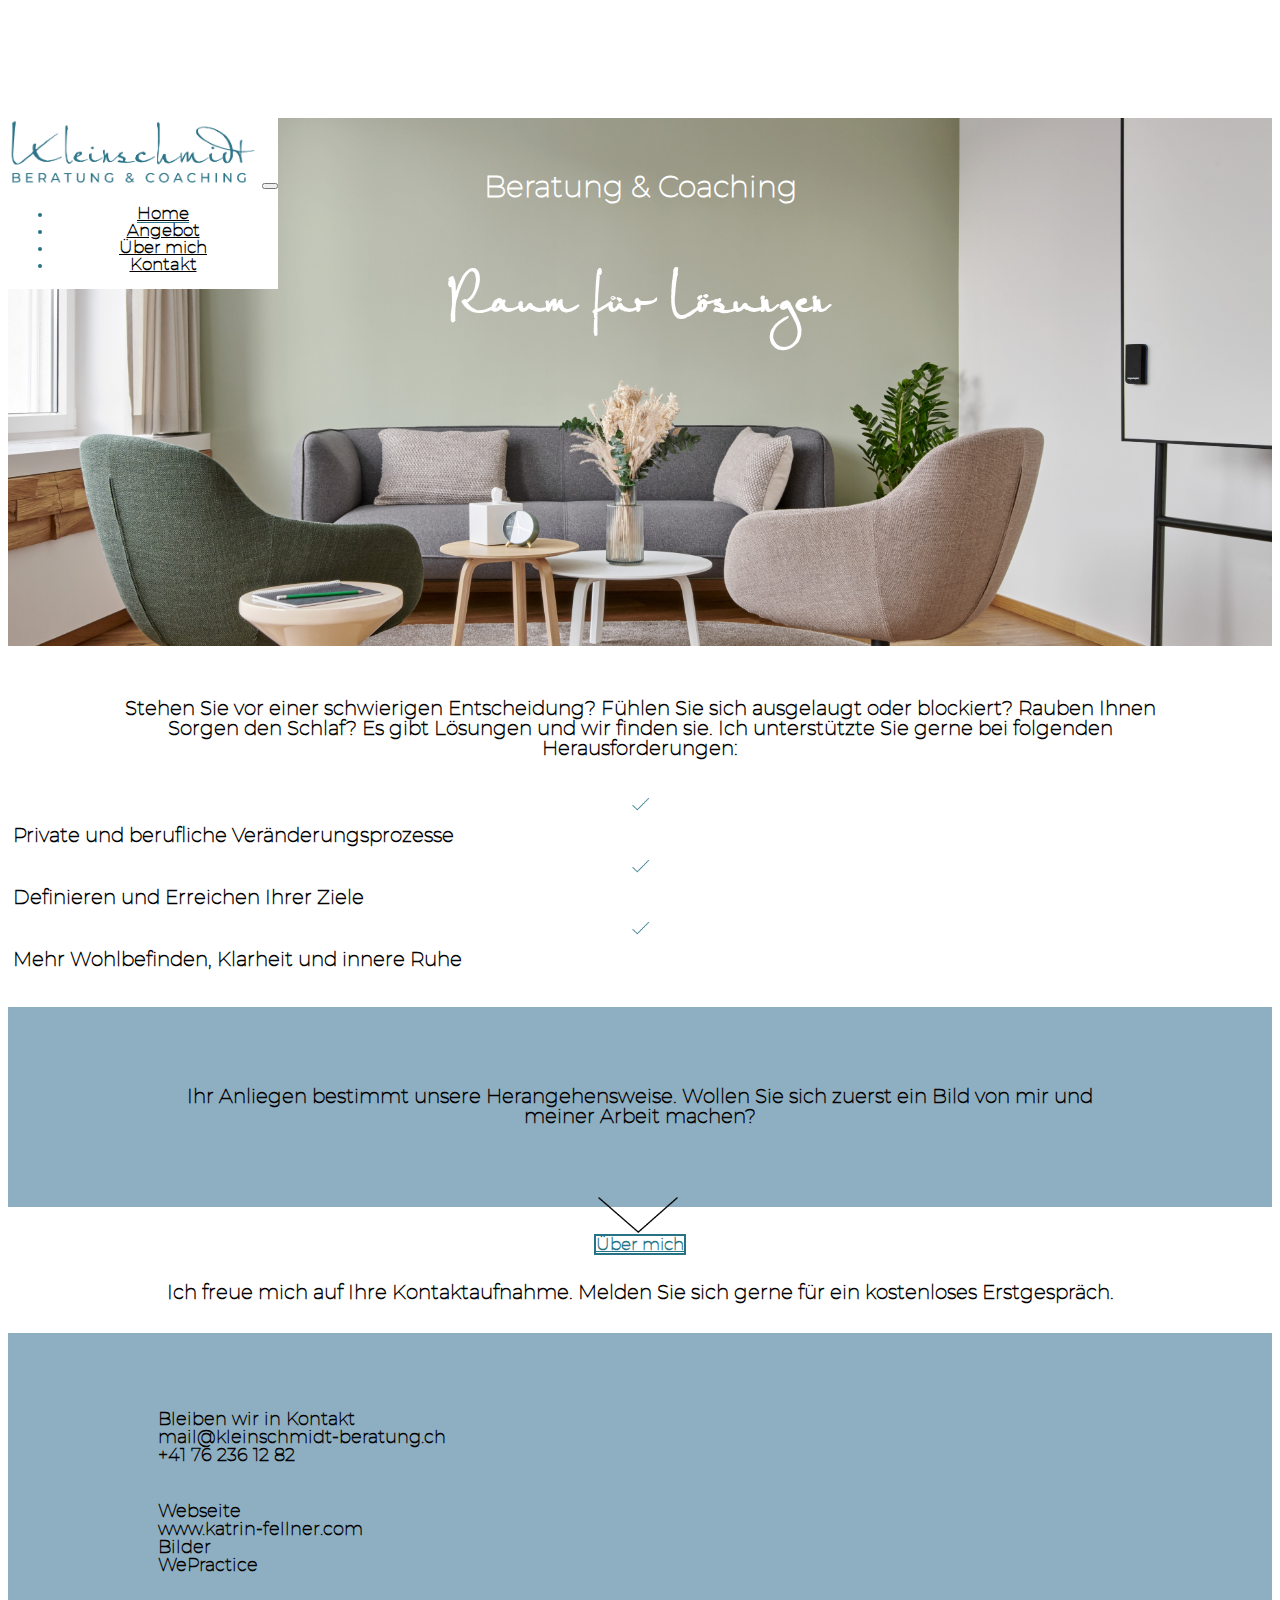
==== index.html @ c142c9bf "Padding Index-Site" ====
<!DOCTYPE html>
<html lang="de">
<head>
    <meta charset="UTF-8">
    <meta http-equiv="X-UA-Compatible" content="IE=edge">
    <meta name="viewport" content="width=device-width, initial-scale=1.0">
    <meta name="description"
        content="Deniz Kleinschmidt - Psychologische Beratung, Coaching und Assessment">
    <link
        href="https://fonts.googleapis.com/css2?family=Roboto:ital,wght@0,100;0,300;0,400;0,500;0,700;0,900;1,100;1,300;1,400;1,500;1,700;1,900&display=swap"
        rel="stylesheet">
    <link href="https://cdn.jsdelivr.net/npm/bootstrap@5.0.0-beta3/dist/css/bootstrap.min.css" rel="stylesheet"
        integrity="sha384-eOJMYsd53ii+scO/bJGFsiCZc+5NDVN2yr8+0RDqr0Ql0h+rP48ckxlpbzKgwra6" crossorigin="anonymous">
    <script src="https://cdn.jsdelivr.net/npm/bootstrap@5.0.0-beta3/dist/js/bootstrap.bundle.min.js"
        integrity="sha384-JEW9xMcG8R+pH31jmWH6WWP0WintQrMb4s7ZOdauHnUtxwoG2vI5DkLtS3qm9Ekf"
        crossorigin="anonymous"></script>
<link rel="preconnect" href="https://fonts.gstatic.com">
<link href="https://fonts.googleapis.com/css2?family=Open+Sans:wght@300;400&display=swap" rel="stylesheet">
<link rel="preconnect" href="https://fonts.gstatic.com">
<link href="https://fonts.googleapis.com/css2?family=La+Belle+Aurore&display=swap" rel="stylesheet">
<link rel="icon" href="data:;base64,iVBORw0KGgo=">
<script src="https://kit.fontawesome.com/ded9c84b7e.js" crossorigin="anonymous"></script>
    <link rel="stylesheet" href="/src/style.css">

    <title>Kleinschmidt Beratung, Coaching & Assessment </title>
</head>
<body>

        <nav class="navbar navbar-expand-lg navbar-light fixed-top nav-color">
        <div class="container-fluid">
            <img src="/img/logo1_300dpi_172.png" href="https://unrivaled-quokka-2e7609.netlify.app/"  class="navbar-brand ps-2 ms-3" alt="Logo Deniz Kleinschmidt" title="Logo"></img>
            <button class="navbar-toggler" type="button" data-bs-toggle="collapse" data-bs-target="#navbarNav"
                aria-controls="navbarNav" aria-expanded="false" aria-label="Toggle navigation">
                <span class="navbar-toggler-icon"></span>
            </button>
            <div class="collapse navbar-collapse justify-content-end" id="navbarNav">
                <ul class="navbar-nav">
                    <li class="nav-item">
                        <a class="nav-link active" aria-current="page" href="/" title="Homepage">Home</a>
                    </li>
                    <li class="nav-item">
                        <a class="nav-link" href="/angebot.html" title="Angebot">Angebot</a>
                    </li>
                    <li class="nav-item">
                        <a class="nav-link" href="/uebermich.html" title="Über mich">Über mich</a>
                    </li>
                    <li class="nav-item">
                        <a class="nav-link" href="/kontakt.html" title="Kontakt">Kontakt</a>
                    </li>
                </ul>
            </div>
        </div>
    </nav>

<!-- Header Index -->
<div class="header">
  <h1 class="h1-home">Beratung & Coaching</h1>
  <h2 class="color-dark">Raum für Lösungen</h2>
</div>

<!-- Deine Sorgen - mein Angebot -->
<!-- Grid Bootstrap Variable width content, re und li Platz, damit die Bulletpoints nicht so am Rand kleben -->
<div>
    <p class="pt-4">
      <div class="text-dark">
        <p class="ps-4 pe-4">Stehen Sie vor einer schwierigen Entscheidung? 
          Fühlen Sie sich ausgelaugt oder blockiert? 
          Rauben Ihnen Sorgen den Schlaf?
          Es gibt Lösungen und wir finden sie. Ich unterstützte Sie gerne bei folgenden Herausforderungen:
        </p>

          <div class="container text-center">
            <div class="row justify-content-md-center">
              <div class="col col-md-2">
              </div>
              <div class="col-md-auto">
                
                <div class="row ms-5">
                  <div class="col-1">
                      <img src="/img/Haken.png" class="haken" width="30" ></img>
                  </div>
                  <div class="col-11">
                      <p class="text-bulletpoint">Private und berufliche Veränderungsprozesse</p>
                  </div>
                </div> 
                <div class="row ms-5">
                  <div class="col-1">
                      <img src="/img/Haken.png" class="haken" width="30" ></img>
                  </div>
                  <div class="col-11">
                    <p class="text-bulletpoint">Definieren und Erreichen Ihrer Ziele</p>
                  </div>
                </div> 
                <div class="row ms-5">
                  <div class="col-1">
                      <img src="/img/Haken.png" class="haken" width="30" ></img>
                  </div>
                  <div class="col-11">
                    <p class="text-bulletpoint">Mehr Wohlbefinden, Klarheit und innere Ruhe</p></br>
                  </div>
                </div> 

              </div>
              <div class="col col-md-2">
              </div>
            </div>
          </div>
      </div>
</div>

</br>

<!--  über mich auf Index-Seite -->

<div>
  <div class="background-farbig">
    <p>Ihr Anliegen bestimmt unsere Herangehensweise. Wollen Sie sich zuerst ein Bild von
      mir und meiner Arbeit machen?</p>
  </div>
  <div>
    <img class="d-block img-fluid pfeil" src="img/Pfeil.png" alt="Pfeil zu Über mich" width="80"/>
    <img class="" src="" alt=""/> 
  </div>
  <div>
    <a href="/uebermich.html" class="btn btn-light ml-0 mb-5">Über mich</a>
  </div> 
  <div>
    <p class="ps-4 pe-4">Ich freue mich auf Ihre Kontaktaufnahme. Melden Sie sich gerne für ein kostenloses Erstgespräch.</br></p>
  </div>
</div>

<!-- Footer -->
<div class="background-farbig mb-0 pb-0">

    <div class="container-fluid">
        <div class="row">

          <div class="col-sm-5 border-start">
                <p class="footer-text"><strong>Bleiben wir in Kontakt</strong></br>
                mail@kleinschmidt-beratung.ch</br>
                +41 76 236 12 82</br>
                <a href="https://www.linkedin.com/in/deniz-kleinschmidt" class="network" target="_blank" title="Linkedin Profile Deniz Kleinschmidt"><i class="fab fa-linkedin"></i>
                </a>
                </p>
          </div>
                
          <div class="col-sm-5 border-start">
                <p class="footer-text">
                <strong>Webseite</strong></br>
                www.katrin-fellner.com</br>
                <strong>Bilder</strong></br>
                WePractice</br>
                </p>
          </div>

          <div class="col-sm-2 footer-text">
                <p><p class="kürzel-ende"></strong></br>
                    </p>
          </div>
        </div>
      </div>

</div>
</br>

</body>
</html>
---- src/style.css ----
@font-face {
  font-family: 'Petra Script';
  src: local('Petra Script EF Alternate');
  src: url('../fonts/petra_script_ef_alternate-webfont.woff2') format('woff2'),
       url('../fonts/petra_script_ef_alternate-webfont.woff') format('woff'),
       url('../fonts/petra_script_ef_alternate-webfont.eot') format('eot'),
       url('../fonts/petra_script_ef_alternate-webfont.ttf') format('ttf');
  font-weight: normal;
  font-style: normal;
}

@font-face {
  font-family: 'Montserrat';
  src: local('../fonts/Montserrat-VariableFont_wght');
  src: url('../fonts/montserrat-variablefont_wght-webfont.woff2') format('woff2'),
       url('../fonts/montserrat-variablefont_wght-webfont.woff') format('woff');
  font-weight: normal;
  font-style: normal;
}

:root {
    --primary-color: rgb(37, 115, 132);
    --secondary-color: rgb(142, 174, 194);
    --third-color: rgb(198, 227, 227);
  }
  
body {
    background: white;
    font-family: Montserrat;
    color: var(--primary-color);
    text-align: center;
    padding-top: 110px;
  }

  p {
    font-size: 20px;
    text-align: center;
    padding: 10px 100px 10px 100px;
    color: black;
    font-weight: 600;
  }

  p.text-bulletpoint {
    text-align: left;   
    margin: 0px;
    padding: 5px;
  }

h1 {
  margin-top: -140px;
  padding: 180px 0px 10px 0px;
  font-size: 30px;
  color: var(--primary-color);
  font-weight: 800;
}

.h1-home {
  font-size: 30px;
  color: white;
}

.h1-angebot {
  font-size: 35px;
}

.header {
  background: url("/img/Wepractice Home bearbeitet.jpg");
  background-size: cover;
  background-repeat: no-repeat;
  width: 100%;
  padding-top: 15px;
  padding-bottom: 240px;
  margin-bottom: -17px;

}

h2 {
  font-size: 60px;
  color: white;
  text-align: center;
  font-family: Petra Script;
  padding-bottom: 0px;
}

.h2-left {
  text-align: right;
  margin-right: 25px;
}

.h2-angebot {
  text-align: center;
  font-size: 45px;
  font-family: "Petra Script";
}

h3 {
  font-size: 45px;
  text-align: center;
  font-family: Petra Script;
}

nav {
    background: white;
    font-size: 17;
    width: 100;
    position: fixed;
  }

.nav-link {
    color: black !important;
    opacity: 90;
    font-weight: 800;
    }

    .nav-item {
      margin-left: 5px;
      margin-right: 5px;
      }
  
  a.nav-link.active {
      border-bottom: 1.5px solid var(--primary-color); 
      }
  
  .navbar-brand {
    width: 250px;
  }

.p-center {
  text-align: center;
  margin-left: 75px;
  margin-right: 75px;
  font-weight: 600;
}

.column-text {
  text-align: left;
  margin-right: 25px;
  font-weight: 600;
}

.column-text-left {
  text-align: right;
  margin-right: 25px;
  font-weight: 600;

}
img.welcome-image {
  width: 100%;
}

div.background-farbig {
  background-color: var(--secondary-color);
  margin-top: 0px;
  padding: 50px;
}

.einführungstext {
  padding-left: 210px;
  padding-right: 210px;
  font-weight: 600;
}

.pfeil {
  margin: 0 auto;
  margin-top: -10px;
}

.angebots-illustration {
  margin-top: -55px;
}

.btn-light
{
  border: 2px solid var(--primary-color);
  float: center;
  margin-right: 100px;
  margin-left: 100px;
  font-family: Montserrat;
  font-weight: 600;
  opacity: 100;
}

.btn-light:hover
{
  border: 2px solid var(--primary-color);
  background: var(--primary-color);
  color: white;
}
  
a {
  color: var(--primary-color);
  font-size: 17px;
  font-weight: 900;
  text-decoration: underline;
}

a:hover {
  color: black;
  font-size: 17px;
}

.portrait-bearbeitet {
margin: auto;
display: flex;
justify-content: left;
align-items: left;
}

.card {
border: none;
}

.network {
  color: black;
  text-align: center;
  font-size: 30px;
  text-decoration: none;
  transition: all 50ms ease-in-out;
  margin: 0 auto;
}

.network:hover {
  color: var(--primary-color);
  text-align: center;
  font-size: 30px;
  text-decoration: none;
}

.footer-text {
text-align: left;
font-family: Montserrat;
font-weight: 600;
}

.kürzel-ende {
  font-family: Petra Script;

  font-size: 120px;
  text-align: right;
  font-weight: 100;
}

.container-partner {
  margin-top: 50px;
}

.partner {
  padding-left: 50px;
  padding-right: 50px;
}

.berufliche-station {
  text-align: left;
  color: white;
}

.assessment-card {
  padding-top: 150px;
}

div.gallery-wrapper {
  margin: 0px 20px;
}


  @media (max-width: 576px) {
   .gallery-ausblenden {
    display: none;
  } 
   
    body {
      width: 100;
    } 

    img.navbar-brand {
      width: 45%;
    }

    a.nav-link.active {
      border-bottom: none
      }

      h1 {

      }

    .h1-home {
      font-size: 22px; 
      margin-top: -155px;
      padding-right: 20px;
      text-align: right;
    }

    h2 {
      font-size: 45px;
      text-align: center;
      margin-top: -10px;
      padding-right: 20px;
      text-align: right;
      
    }

    p {
      padding: 10px 0px 10px 0px;

    }

    img.welcome-image {
      width: 100%;
    }

    img.angebots-illustration {
      width: 250px;
      margin-top: -40px;
    }

    .einführungstext {
      padding: 0px;
    }

    div.card-body {
      margin-left: 30px;
      margin-right: 30px;
    }

    .card {
      margin-bottom: 20px;
    }

    p, .btn-light, .btn-light-reverse, a {
      font-size: 16px;
    }

    p.kürzel-ende {
      font-size: 60px;
    }

    p.footer-text {
      font-size: 16px;
    }

    .network {
      font-size: 22px;
    }

    img.portrait-bearbeitet {
      margin: 0 auto;
      width: 60%;
      margin-top: 35px;
    }

    .column-text-left {
      text-align: center;
    }

    .partner {
      padding-left: 150px;
      padding-right: 150px;
      width: 50%;
    }

    .haken {
      margin: 0 auto; 
      padding-right: 10px;
    }

    .berufliche-station {
      padding-left: 35px;
    }

  }

  @media (max-width: 420px) {
    
    h1 {
      font-size: 22px;
      padding-bottom: 0px;
    }

    h2 {
      font-size: 30px;
      padding-bottom: 0px;
    }

    .einführungstext {
      margin: 0 auto;
      padding-left: 40px;
      padding-right: 40px;

    }

    .btn.btn-light {
      margin: 0 auto;
      font-size: 14px;
    }

    div.card-body {
      margin-left: 10px;
      margin-right: 10px;
    }
  
    img.card-img-top {
      width: 500;
      margin: 0 auto;
      padding: 0;
    }
  
    p, p.footer-text, a {
      font-size: 16px;
    }

    img.angebots-illustration {
      width: 200px;
      margin-top: -30px;
    }

    .partner {
      padding-left: 50px;
      padding-right: 50px;
      width: 50%;
    }
  }

  @media (min-width: 576px) {

    .einführungstext {
        padding: 0px;
        margin-left: 50px;
        margin-right: 50px;
      }
  
    .column-text-left {
      text-align: center;
    }

    p.footer-text {
      font-size: 13px;
    }

    .kürzel-ende {
      font-size: 40px;
    }

    .network {
      font-size: 18px;
    }

    .portrait-bearbeitet {
      margin-top: 40px;
    }

    .partner {
      margin: 0;
      padding: 0;
    }
  }

  @media (min-width: 768px) {
    h1 {
      font-size: 18px;
    }

    h2.column-text-left {
      font-size: 28px;
    }

    .column-text-left {
      text-align: left;
    }

    p.footer-text {
      font-size: 15px;
    }

    .btn {
      margin: 0 auto;
    }

    .partner {
      padding-left: 50px;
      padding-right: 50px;
    }

  }
  
  @media (min-width: 992px) {
    h2.column-text-left {
      font-size: 38px;
    }     

    p.footer-text {
      font-size: 18px;
    }

    .network {
      font-size: 25px;
    }

    .kürzel-ende {
      font-size: 65 px;
    }

  }
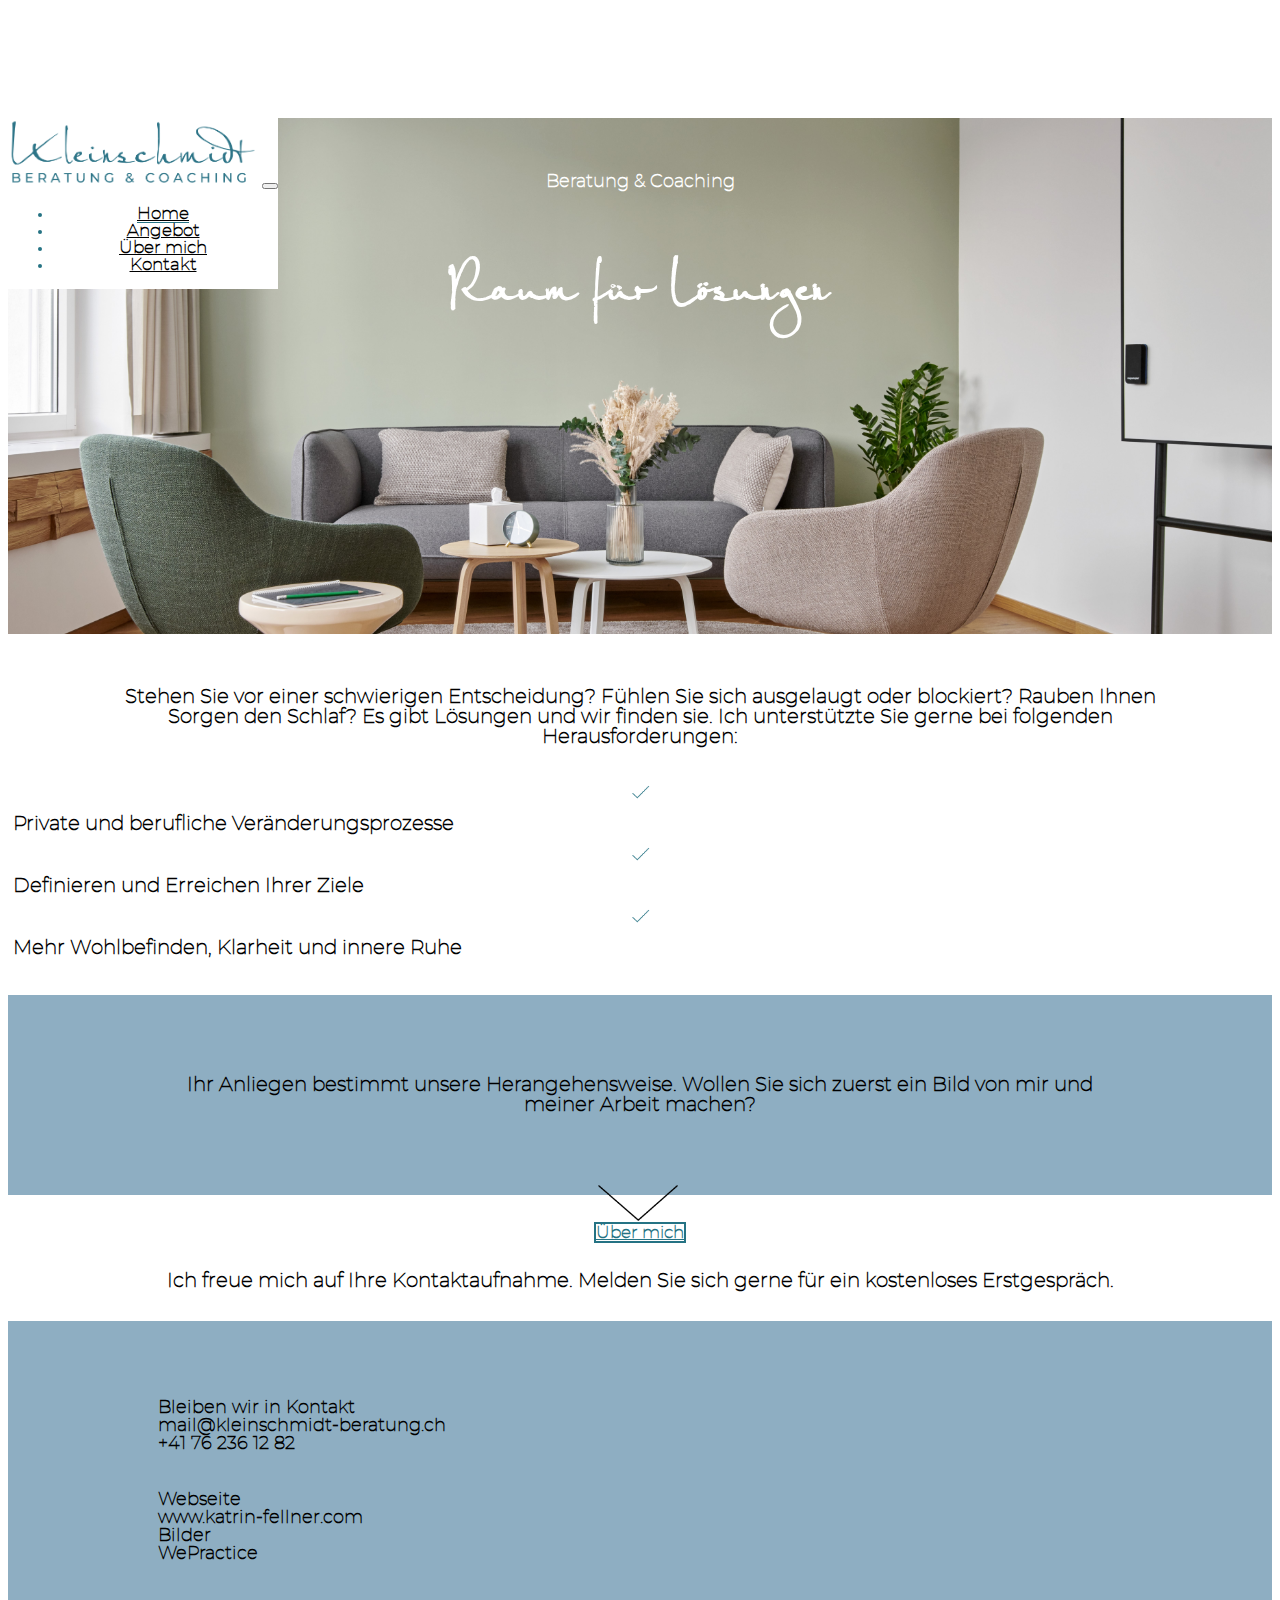
==== commit 2c34ced4: "Überschriften" ====
--- a/index.html
+++ b/index.html
@@ -54,7 +54,7 @@
 
 <!-- Header Index -->
 <div class="header">
-  <h1 class="h1-home">Beratung & Coaching</h1>
+  <h1 class="">Beratung & Coaching</h1>
   <h2 class="color-dark">Raum für Lösungen</h2>
 </div>
 
--- a/src/style.css
+++ b/src/style.css
@@ -32,19 +32,19 @@
     padding-top: 110px;
   }
 
-  p {
-    font-size: 20px;
-    text-align: center;
-    padding: 10px 100px 10px 100px;
-    color: black;
-    font-weight: 600;
-  }
-
-  p.text-bulletpoint {
-    text-align: left;   
-    margin: 0px;
-    padding: 5px;
-  }
+p {
+  font-size: 20px;
+  text-align: center;
+  padding: 10px 100px 10px 100px;
+  color: black;
+  font-weight: 600;
+}
+
+p.text-bulletpoint {
+  text-align: left;   
+  margin: 0px;
+  padding: 5px;
+}
 
 h1 {
   margin-top: -140px;
@@ -52,15 +52,21 @@
   font-size: 30px;
   color: var(--primary-color);
   font-weight: 800;
-}
-
-.h1-home {
-  font-size: 30px;
   color: white;
-}
-
-.h1-angebot {
-  font-size: 35px;
+  text-align: center;
+}
+
+h2 {
+  font-size: 60px;
+  color: white;
+  text-align: center;
+  font-family: Petra Script;
+  padding-bottom: 0px;
+}
+
+
+.h1-uebermich {
+  text-align: center;
 }
 
 .header {
@@ -74,12 +80,10 @@
 
 }
 
-h2 {
-  font-size: 60px;
-  color: white;
-  text-align: center;
-  font-family: Petra Script;
-  padding-bottom: 0px;
+
+.h2-unterseite {
+  color: var(--primary-color);
+  text-align: center;
 }
 
 .h2-left {
@@ -281,25 +285,19 @@
       }
 
       h1 {
-
+        font-size: 22px;
+        padding-bottom: 0px;
+        text-align: right;
+        padding-right: 10px;
       }
-
-    .h1-home {
-      font-size: 22px; 
-      margin-top: -155px;
-      padding-right: 20px;
-      text-align: right;
-    }
-
-    h2 {
-      font-size: 45px;
-      text-align: center;
-      margin-top: -10px;
-      padding-right: 20px;
-      text-align: right;
-      
-    }
-
+  
+      h2 {
+        font-size: 45px;
+        padding-bottom: 0px;
+        margin-left: 0px;
+        padding-right: 10px;
+        text-align: right;
+      }
     p {
       padding: 10px 0px 10px 0px;
 
@@ -375,11 +373,16 @@
     h1 {
       font-size: 22px;
       padding-bottom: 0px;
+      text-align: right;
+      padding-right: 10px;
     }
 
     h2 {
-      font-size: 30px;
+      font-size: 35px;
       padding-bottom: 0px;
+      margin-left: 0px;
+      padding-right: 10px;
+      text-align: right;
     }
 
     .einführungstext {
@@ -391,7 +394,6 @@
 
     .btn.btn-light {
       margin: 0 auto;
-      font-size: 14px;
     }
 
     div.card-body {
@@ -405,10 +407,6 @@
       padding: 0;
     }
   
-    p, p.footer-text, a {
-      font-size: 16px;
-    }
-
     img.angebots-illustration {
       width: 200px;
       margin-top: -30px;
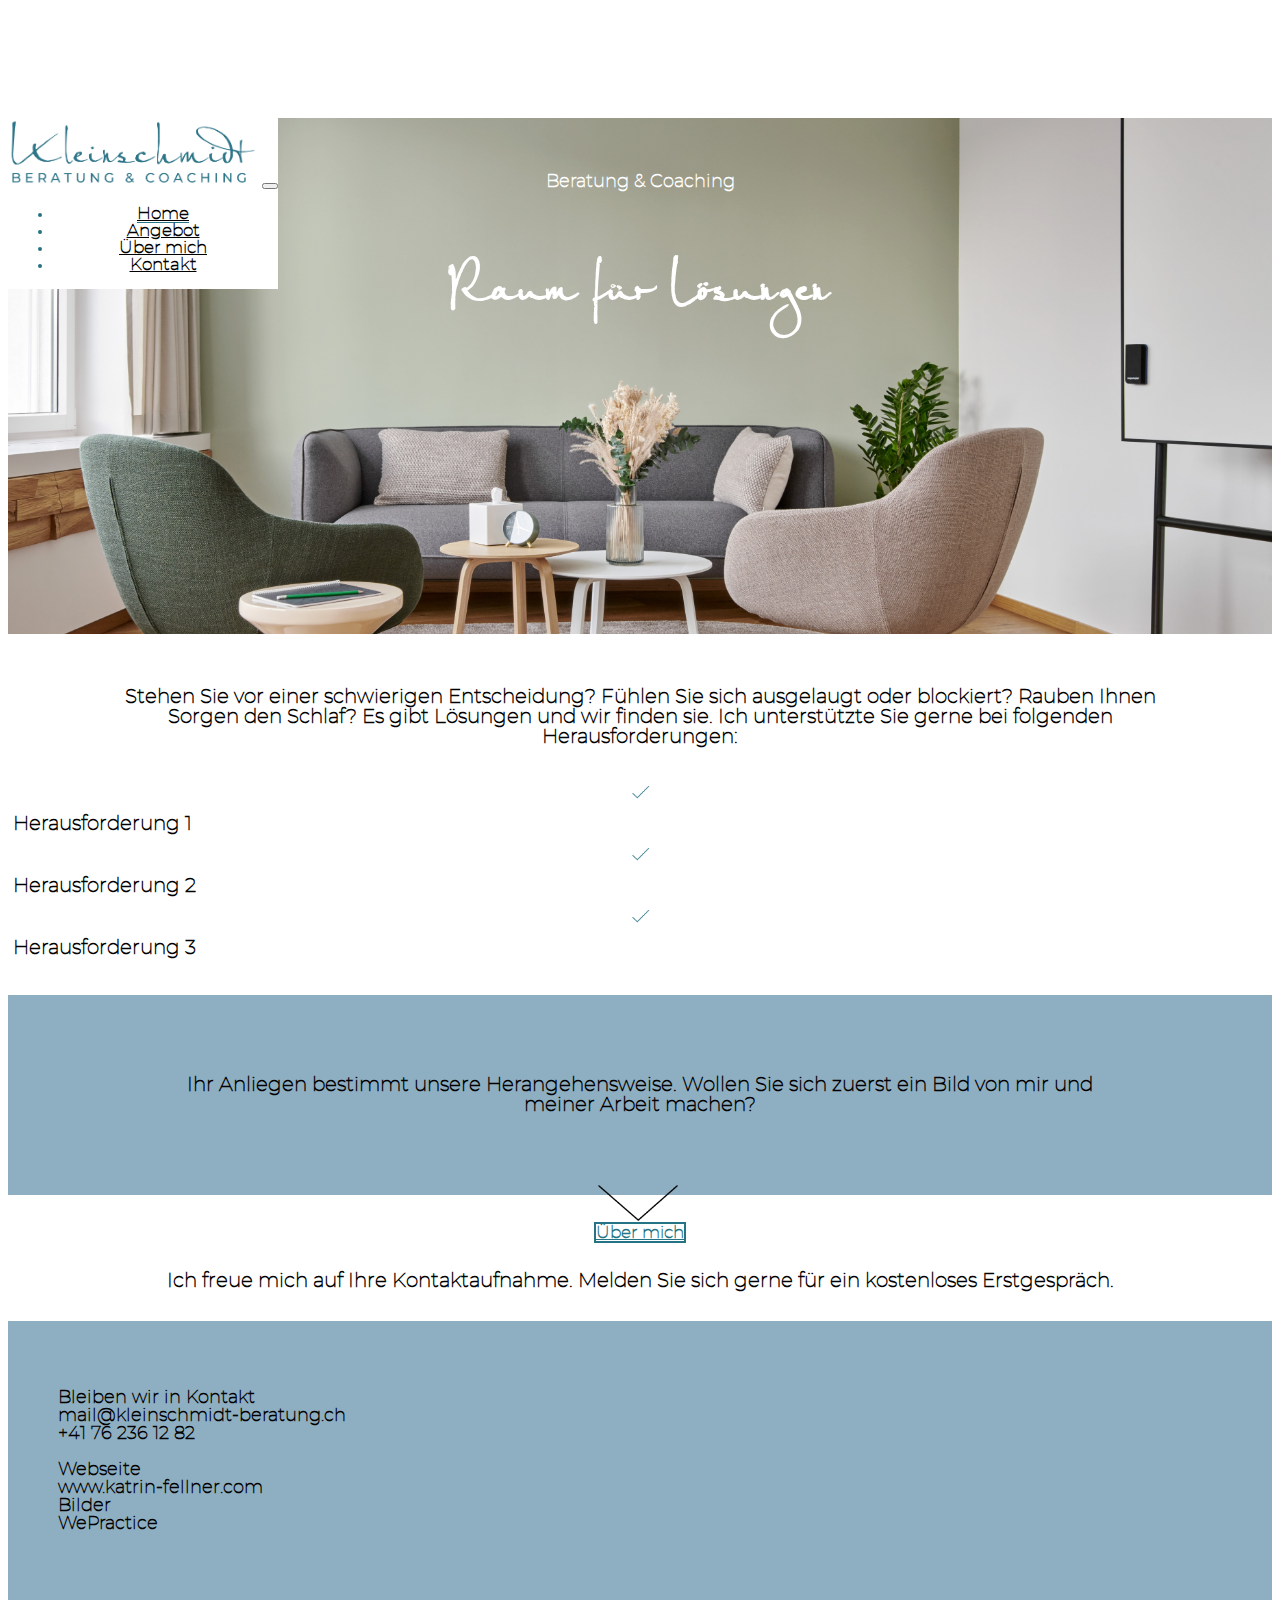
==== commit 377e8795: "Updated Footer" ====
--- a/index.html
+++ b/index.html
@@ -80,7 +80,7 @@
                       <img src="/img/Haken.png" class="haken" width="30" ></img>
                   </div>
                   <div class="col-11">
-                      <p class="text-bulletpoint">Private und berufliche Veränderungsprozesse</p>
+                      <p class="text-bulletpoint">Herausforderung 1</p>
                   </div>
                 </div> 
                 <div class="row ms-5">
@@ -88,7 +88,7 @@
                       <img src="/img/Haken.png" class="haken" width="30" ></img>
                   </div>
                   <div class="col-11">
-                    <p class="text-bulletpoint">Definieren und Erreichen Ihrer Ziele</p>
+                    <p class="text-bulletpoint">Herausforderung 2</p>
                   </div>
                 </div> 
                 <div class="row ms-5">
@@ -96,7 +96,7 @@
                       <img src="/img/Haken.png" class="haken" width="30" ></img>
                   </div>
                   <div class="col-11">
-                    <p class="text-bulletpoint">Mehr Wohlbefinden, Klarheit und innere Ruhe</p></br>
+                    <p class="text-bulletpoint">Herausforderung 3</p></br>
                   </div>
                 </div> 
 
--- a/src/style.css
+++ b/src/style.css
@@ -64,7 +64,6 @@
   padding-bottom: 0px;
 }
 
-
 .h1-uebermich {
   text-align: center;
 }
@@ -234,11 +233,11 @@
 text-align: left;
 font-family: Montserrat;
 font-weight: 600;
+padding: 0px;
 }
 
 .kürzel-ende {
   font-family: Petra Script;
-
   font-size: 120px;
   text-align: right;
   font-weight: 100;
@@ -331,6 +330,7 @@
 
     p.kürzel-ende {
       font-size: 60px;
+      display: none;
     }
 
     p.footer-text {
@@ -435,8 +435,9 @@
       font-size: 13px;
     }
 
-    .kürzel-ende {
+    p.kürzel-ende {
       font-size: 40px;
+      display: none;
     }
 
     .network {
@@ -494,8 +495,9 @@
       font-size: 25px;
     }
 
-    .kürzel-ende {
-      font-size: 65 px;
+    p.kürzel-ende {
+      font-size: 65px;
+      display: none;
     }
 
   }
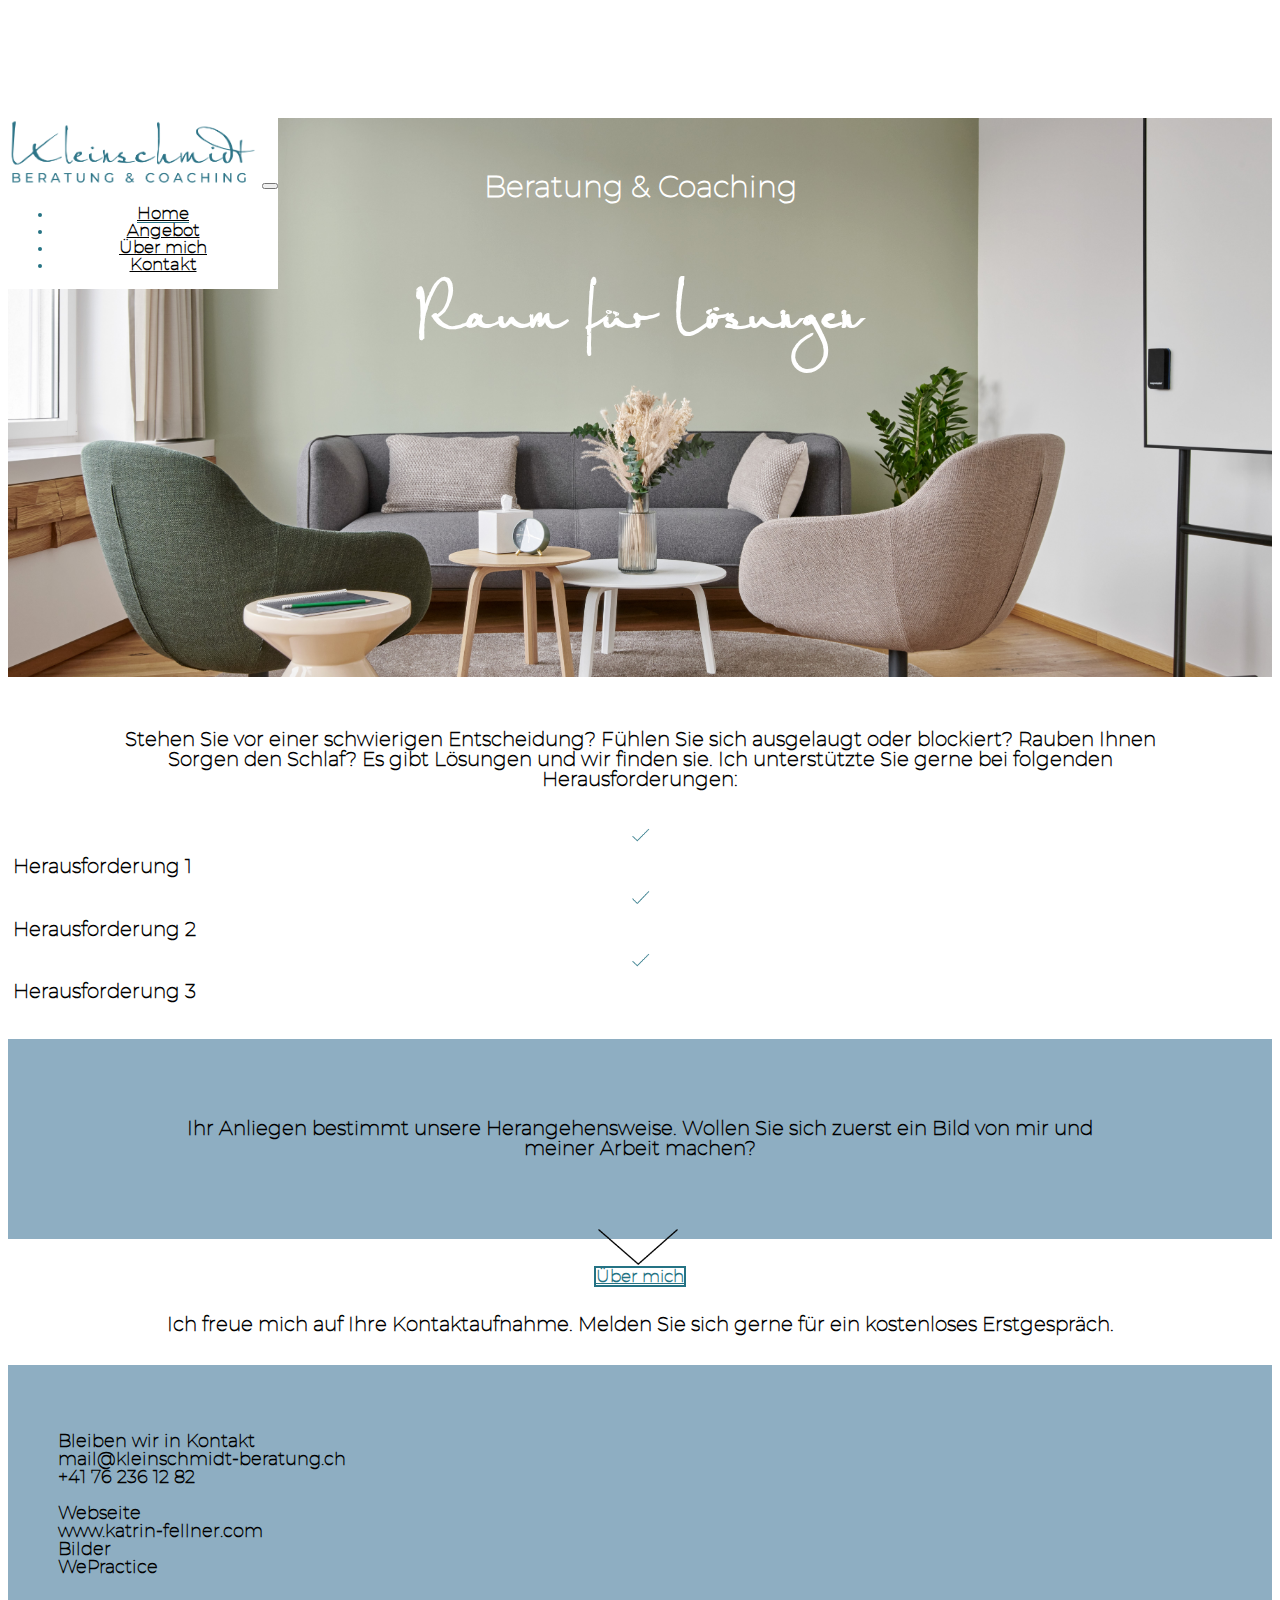
==== commit 02a45256: "updated angebot" ====
--- a/index.html
+++ b/index.html
@@ -54,7 +54,7 @@
 
 <!-- Header Index -->
 <div class="header">
-  <h1 class="">Beratung & Coaching</h1>
+  <h1>Beratung & Coaching</h1>
   <h2 class="color-dark">Raum für Lösungen</h2>
 </div>
 
--- a/src/style.css
+++ b/src/style.css
@@ -49,7 +49,7 @@
 h1 {
   margin-top: -140px;
   padding: 180px 0px 10px 0px;
-  font-size: 30px;
+  font-size: 40px;
   color: var(--primary-color);
   font-weight: 800;
   color: white;
@@ -66,6 +66,14 @@
 
 .h1-uebermich {
   text-align: center;
+}
+
+.h1-angebot 
+{
+  font-size: 35px;
+  text-align: center;
+  color: black;
+   margin-top: -150px;
 }
 
 .header {
@@ -297,6 +305,13 @@
         padding-right: 10px;
         text-align: right;
       }
+
+      .h1-angebot {
+      font-size: 22px;
+      text-align: center;
+      color: black;
+    }
+
     p {
       padding: 10px 0px 10px 0px;
 
@@ -308,7 +323,7 @@
 
     img.angebots-illustration {
       width: 250px;
-      margin-top: -40px;
+      margin-top: -30px;
     }
 
     .einführungstext {
@@ -456,7 +471,12 @@
 
   @media (min-width: 768px) {
     h1 {
-      font-size: 18px;
+      font-size: 30px;
+    }
+
+    h2 
+    {
+      font-size: 70px;
     }
 
     h2.column-text-left {
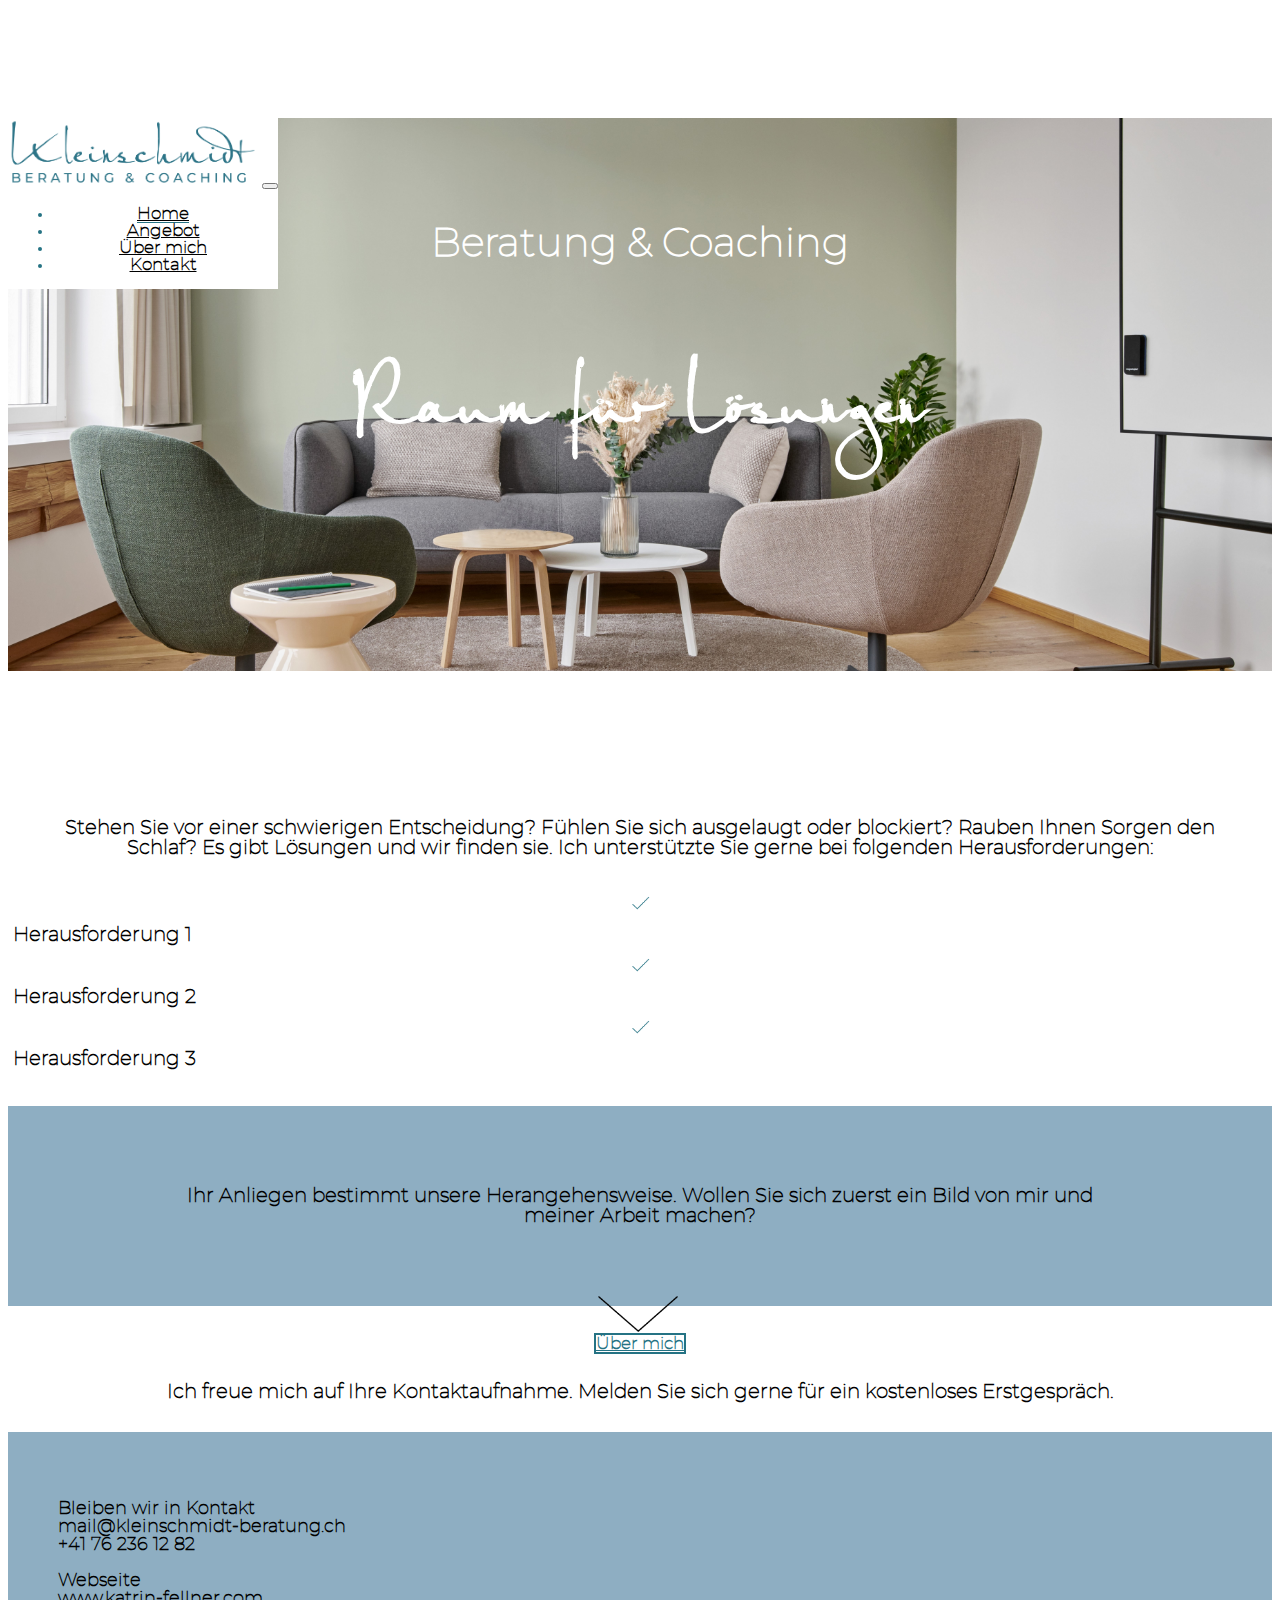
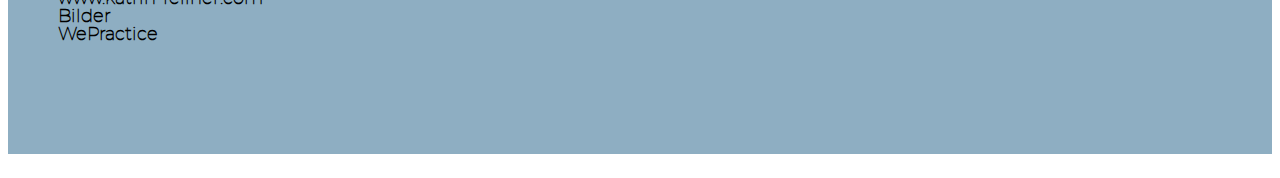
==== commit 1ef0a78c: "Überschrift Home all Devices" ====
--- a/index.html
+++ b/index.html
@@ -53,7 +53,8 @@
     </nav>
 
 <!-- Header Index -->
-<div class="header">
+<div class="">
+  <img class="welcome-image" src="/img/Wepractice Home ohne Taschentücher.jpg" alt="Coachingraum Wepractice"/> 
   <h1>Beratung & Coaching</h1>
   <h2 class="color-dark">Raum für Lösungen</h2>
 </div>
@@ -63,7 +64,7 @@
 <div>
     <p class="pt-4">
       <div class="text-dark">
-        <p class="ps-4 pe-4">Stehen Sie vor einer schwierigen Entscheidung? 
+        <p class="p-home-under-header">Stehen Sie vor einer schwierigen Entscheidung? 
           Fühlen Sie sich ausgelaugt oder blockiert? 
           Rauben Ihnen Sorgen den Schlaf?
           Es gibt Lösungen und wir finden sie. Ich unterstützte Sie gerne bei folgenden Herausforderungen:
--- a/src/style.css
+++ b/src/style.css
@@ -47,7 +47,7 @@
 }
 
 h1 {
-  margin-top: -140px;
+  margin-top: -550px;
   padding: 180px 0px 10px 0px;
   font-size: 40px;
   color: var(--primary-color);
@@ -61,7 +61,7 @@
   color: white;
   text-align: center;
   font-family: Petra Script;
-  padding-bottom: 0px;
+  padding-bottom: 220px;
 }
 
 .h1-uebermich {
@@ -77,7 +77,7 @@
 }
 
 .header {
-  background: url("/img/Wepractice Home bearbeitet.jpg");
+  background: url("/img/Wepractice Home ohne Taschentücher.jpg");
   background-size: cover;
   background-repeat: no-repeat;
   width: 100%;
@@ -294,8 +294,9 @@
       h1 {
         font-size: 22px;
         padding-bottom: 0px;
-        text-align: right;
+        text-align: center;
         padding-right: 10px;
+        margin-top: -365px;
       }
   
       h2 {
@@ -303,13 +304,17 @@
         padding-bottom: 0px;
         margin-left: 0px;
         padding-right: 10px;
-        text-align: right;
+        text-align: center;
       }
 
       .h1-angebot {
       font-size: 22px;
       text-align: center;
       color: black;
+    }
+
+    p.p-home-under-header {
+      padding: 60px 20px 10px 20px;
     }
 
     p {
@@ -386,18 +391,28 @@
   @media (max-width: 420px) {
     
     h1 {
-      font-size: 22px;
+      font-size: 20px;
       padding-bottom: 0px;
-      text-align: right;
-      padding-right: 10px;
+      text-align: center;
+      padding-top: 220px;
     }
 
     h2 {
-      font-size: 35px;
-      padding-bottom: 0px;
+      font-size: 40px;
+      padding-bottom: px;
       margin-left: 0px;
-      padding-right: 10px;
-      text-align: right;
+      text-align: center;
+      font-weight: 550;
+      color: var(--primary-color);
+      margin-top: -15px;
+  
+    }
+
+    p.p-home-under-header {
+      padding: 45px 10px 10px 10px;
+      margin-left: 0px;
+      text-align: center;
+     
     }
 
     .einführungstext {
@@ -434,8 +449,49 @@
     }
   }
 
+  @media (max-width: 280px) {
+    
+    h1 {
+      font-size: 18px;
+      padding-bottom: 0px;
+      text-align: center;
+      padding-top: 260px;
+    }
+
+    h2 {
+      font-size: 35px;
+      padding-bottom: px;
+      margin-left: 0px;
+      text-align: center;
+      font-weight: 550;
+      color: white; 
+  
+    }
+
+    p.p-home-under-header {
+      padding: 35px 10px 10px 10px;
+      margin-left: 0px;
+      text-align: center;
+     
+    }
+  }
+
   @media (min-width: 576px) {
 
+
+    h1 {
+      font-size: 28px;
+      margin-top: -420px;
+    }
+
+    h2 
+    {
+      font-size: 55px;
+    }
+
+    p.p-home-under-header {
+      padding: 90px 20px 10px 20px;
+    }
     .einführungstext {
         padding: 0px;
         margin-left: 50px;
@@ -470,13 +526,22 @@
   }
 
   @media (min-width: 768px) {
+   
+   
     h1 {
       font-size: 30px;
+      margin-top: -490px;
     }
 
     h2 
     {
       font-size: 70px;
+      margin-bottom: 0px;
+      padding-bottom: 150px;
+    }
+
+    p.p-home-under-header {
+      padding: 0px 20px 10px 20px;
     }
 
     h2.column-text-left {
@@ -503,6 +568,15 @@
   }
   
   @media (min-width: 992px) {
+   
+    h1 {
+      margin-top: -530px;
+    }
+
+    p.p-home-under-header {
+      padding: 90px 20px 10px 20px;
+    }
+
     h2.column-text-left {
       font-size: 38px;
     }     
@@ -521,4 +595,19 @@
     }
 
   }
-  +  
+  @media (min-width: 992px) {
+   
+    h1 {
+      margin-top: -630px;
+      font-size: 40px;
+    }
+
+    h2 {
+      font-size: 90px;
+    }
+
+    p.p-home-under-header {
+      padding: 120px 40px 10px 40px;
+    }
+  }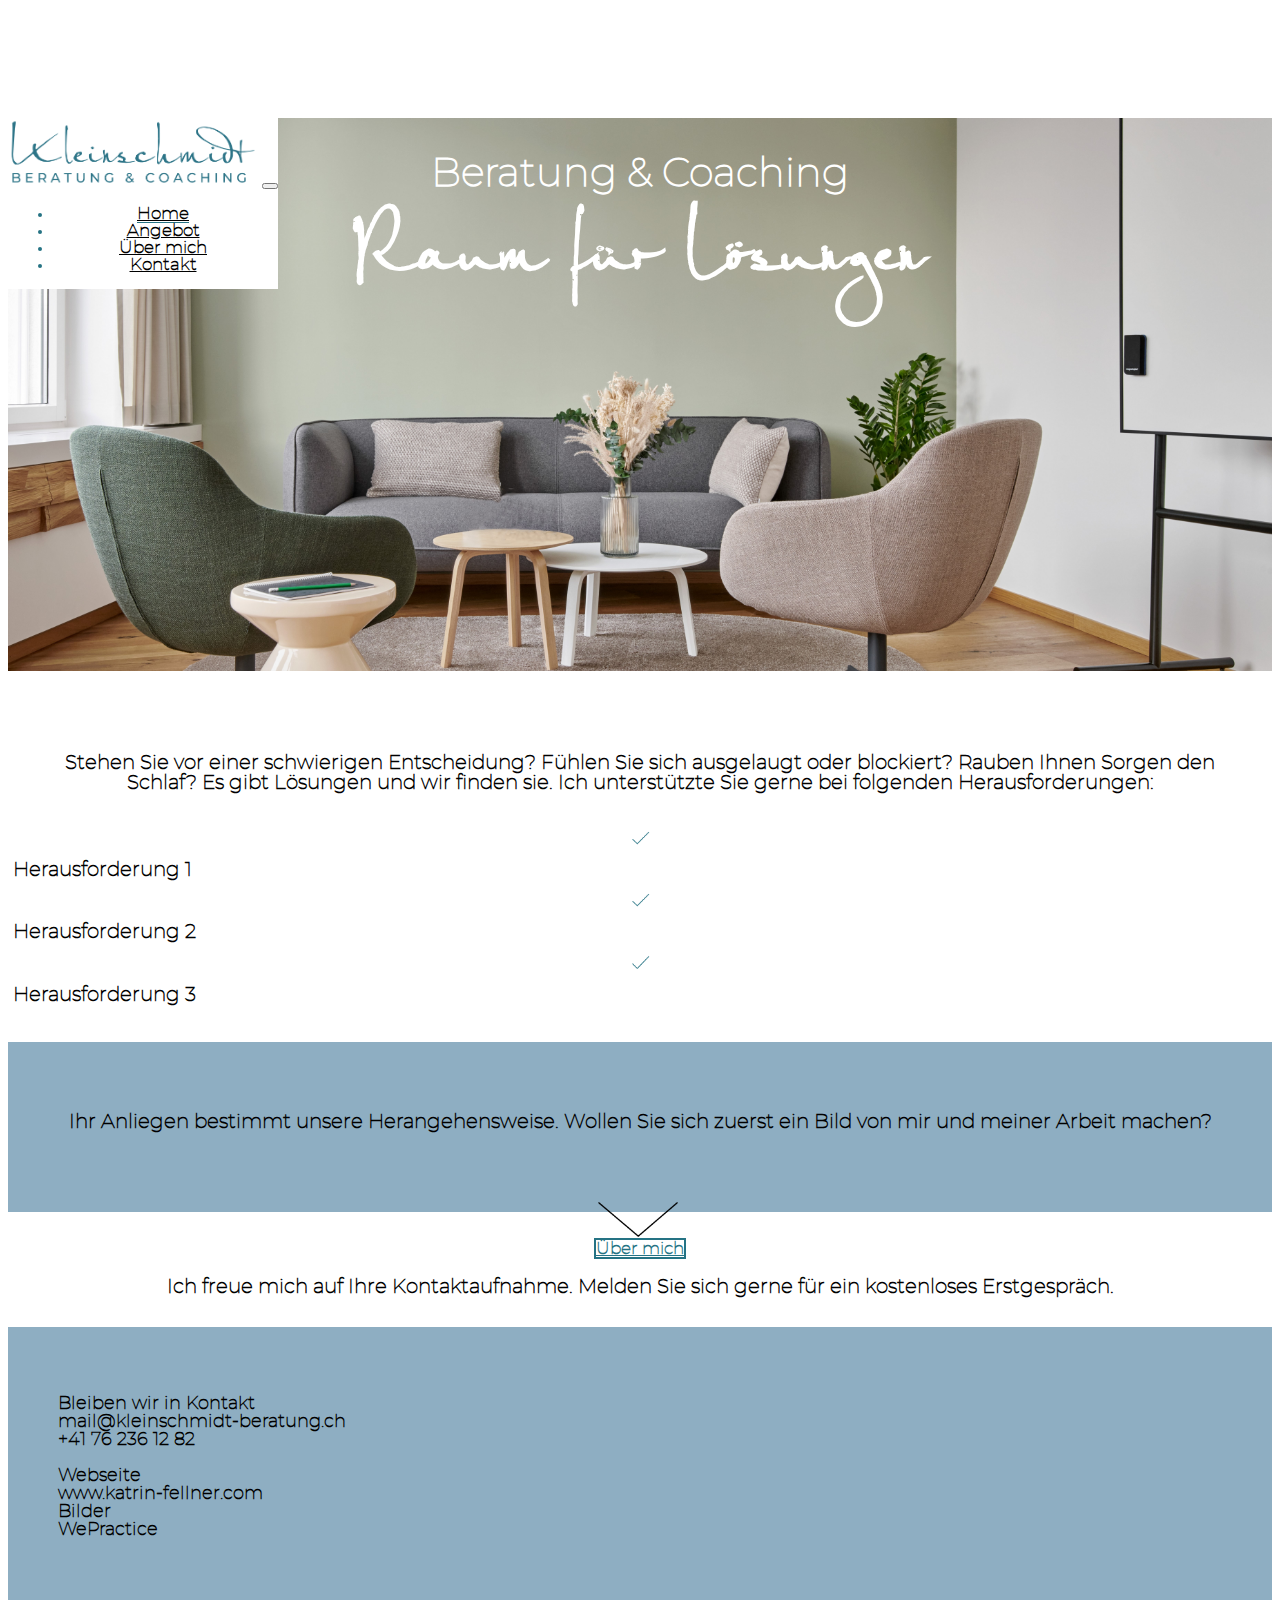
==== commit bec58e37: "Überschriften angepasst" ====
--- a/index.html
+++ b/index.html
@@ -62,7 +62,6 @@
 <!-- Deine Sorgen - mein Angebot -->
 <!-- Grid Bootstrap Variable width content, re und li Platz, damit die Bulletpoints nicht so am Rand kleben -->
 <div>
-    <p class="pt-4">
       <div class="text-dark">
         <p class="p-home-under-header">Stehen Sie vor einer schwierigen Entscheidung? 
           Fühlen Sie sich ausgelaugt oder blockiert? 
--- a/src/style.css
+++ b/src/style.css
@@ -35,7 +35,7 @@
 p {
   font-size: 20px;
   text-align: center;
-  padding: 10px 100px 10px 100px;
+  padding: 10px 10px 10px 10px;
   color: black;
   font-weight: 600;
 }
@@ -48,7 +48,7 @@
 
 h1 {
   margin-top: -550px;
-  padding: 180px 0px 10px 0px;
+  padding: 180px 0px 0px 0px;
   font-size: 40px;
   color: var(--primary-color);
   font-weight: 800;
@@ -64,16 +64,18 @@
   padding-bottom: 220px;
 }
 
-.h1-uebermich {
-  text-align: center;
-}
-
-.h1-angebot 
+.h1-kontakt 
 {
-  font-size: 35px;
+  font-size: 25px;
   text-align: center;
   color: black;
-   margin-top: -150px;
+  margin-top: -140px;
+}
+
+.h2-kontakt {
+  text-align: center;
+  color: var(--primary-color);
+  padding-bottom: 30px;
 }
 
 .header {
@@ -88,9 +90,22 @@
 }
 
 
-.h2-unterseite {
+h1.h1-uebermich {
+  text-align: center;
+  padding-top: 700px;
+  color: white;
+  font-size: 20px;
+}
+
+h2.h2-uebermich {
+  font-size: 60px;
+  padding: 0px;
+}
+
+h2.h2-unterseite {
   color: var(--primary-color);
   text-align: center;
+  padding-top: -100px;
 }
 
 .h2-left {
@@ -296,15 +311,24 @@
         padding-bottom: 0px;
         text-align: center;
         padding-right: 10px;
-        margin-top: -365px;
+        margin-top: -390px;
       }
   
       h2 {
-        font-size: 45px;
-        padding-bottom: 0px;
+        font-size: 50px;
+        padding-bottom: 80px;
         margin-left: 0px;
         padding-right: 10px;
         text-align: center;
+      }
+
+      h1.h1-uebermich {
+        padding-top: 400px;
+      }
+
+      h2.h2-uebermich {
+        font-size:45px;
+        color: var(--primary-color);
       }
 
       .h1-angebot {
@@ -394,18 +418,34 @@
       font-size: 20px;
       padding-bottom: 0px;
       text-align: center;
-      padding-top: 220px;
+      padding-top: 237px;
     }
 
     h2 {
       font-size: 40px;
-      padding-bottom: px;
+      padding-bottom: 65px;
       margin-left: 0px;
       text-align: center;
       font-weight: 550;
-      color: var(--primary-color);
-      margin-top: -15px;
-  
+      margin-top: -10px;  
+    }
+
+    h1.h1-uebermich {
+      padding-top: 400px;
+      font-size: 20px;
+    }
+
+    h2.h2-uebermich {
+      font-size: 37px;
+      padding-top: 10px;
+    }
+
+    h1.h1-kontakt {
+      font-size: 16px;
+    }
+
+    h2.h2-kontakt {
+      font-size: 33px;
     }
 
     p.p-home-under-header {
@@ -455,7 +495,7 @@
       font-size: 18px;
       padding-bottom: 0px;
       text-align: center;
-      padding-top: 260px;
+      padding-top: 270px;
     }
 
     h2 {
@@ -468,6 +508,15 @@
   
     }
 
+    h1.h1-uebermich {
+      font-size: 16px;
+    }
+
+    h2.h2-uebermich {
+      color: var(--primary-color);
+      font-size: 34px;
+    }
+
     p.p-home-under-header {
       padding: 35px 10px 10px 10px;
       margin-left: 0px;
@@ -487,10 +536,13 @@
     h2 
     {
       font-size: 55px;
+      margin-top: 5px;
+      padding-bottom: 150px;
+      margin-bottom: 0px;
     }
 
     p.p-home-under-header {
-      padding: 90px 20px 10px 20px;
+      padding: 0px 20px 10px 20px;
     }
     .einführungstext {
         padding: 0px;
@@ -527,21 +579,40 @@
 
   @media (min-width: 768px) {
    
-   
     h1 {
       font-size: 30px;
-      margin-top: -490px;
-    }
-
-    h2 
-    {
+      margin-top: -520px;
+    }
+
+    h2     {
       font-size: 70px;
       margin-bottom: 0px;
-      padding-bottom: 150px;
+      padding-bottom: 270px;
+      margin-top: -20px;
+    }
+
+    p {
+      padding-top: 0px;
+    }
+
+    h1.h1-uebermich {
+      padding-top: 535px;
+      text-align: left;
+      font-size: 24px;  
+    }
+
+    h2.h2-uebermich {
+      color: var(--primary-color);
+      text-align: left;
+      font-size: 35px;
     }
 
     p.p-home-under-header {
       padding: 0px 20px 10px 20px;
+    }
+
+    p.p-left {
+      text-align: left;
     }
 
     h2.column-text-left {
@@ -566,15 +637,31 @@
     }
 
   }
-  
+
   @media (min-width: 992px) {
    
     h1 {
-      margin-top: -530px;
-    }
-
-    p.p-home-under-header {
-      padding: 90px 20px 10px 20px;
+      margin-top: -650px;
+      font-size: 40px;
+    }
+
+    h2 {
+      font-size: 90px;
+      margin-top: -25px;
+      padding-bottom: 400px;
+    }
+
+    h1.h1-uebermich {
+      text-align: left; 
+    }
+
+    h2.h2-uebermich {
+      text-align: left; 
+      font-size: 55px;
+    }
+
+    .p-left {
+      text-align: left;
     }
 
     h2.column-text-left {
@@ -595,19 +682,93 @@
     }
 
   }
-  
-  @media (min-width: 992px) {
+
+  @media (min-width: 1024px) {
    
     h1 {
-      margin-top: -630px;
+      margin-top: -600px;
       font-size: 40px;
     }
 
     h2 {
       font-size: 90px;
-    }
-
-    p.p-home-under-header {
-      padding: 120px 40px 10px 40px;
-    }
-  }+      margin-top: -25px;
+      padding-bottom: 310px;
+    }
+
+    h1.h1-uebermich {
+      text-align: left; 
+    }
+
+    h2.h2-uebermich {
+      text-align: left; 
+      font-size: 55px;
+    }
+
+    .p-left {
+      text-align: left;
+    }
+
+    h2.column-text-left {
+      font-size: 38px;
+    }     
+
+    p.footer-text {
+      font-size: 18px;
+    }
+
+    .network {
+      font-size: 25px;
+    }
+
+    p.kürzel-ende {
+      font-size: 65px;
+      display: none;
+    }
+
+  }
+
+  @media (min-width: 1280px) {
+   
+    h1 {
+      margin-top: -700px;
+      font-size: 40px;
+    }
+
+    h2 {
+      font-size: 90px;
+      margin-top: -25px;
+      padding-bottom: 398px;
+    }
+
+    h1.h1-uebermich {
+      text-align: left; 
+    }
+
+    h2.h2-uebermich {
+      text-align: left; 
+      font-size: 55px;
+    }
+
+    .p-left {
+      text-align: left;
+    }
+
+    h2.column-text-left {
+      font-size: 38px;
+    }     
+
+    p.footer-text {
+      font-size: 18px;
+    }
+
+    .network {
+      font-size: 25px;
+    }
+
+    p.kürzel-ende {
+      font-size: 65px;
+      display: none;
+    }
+
+  }
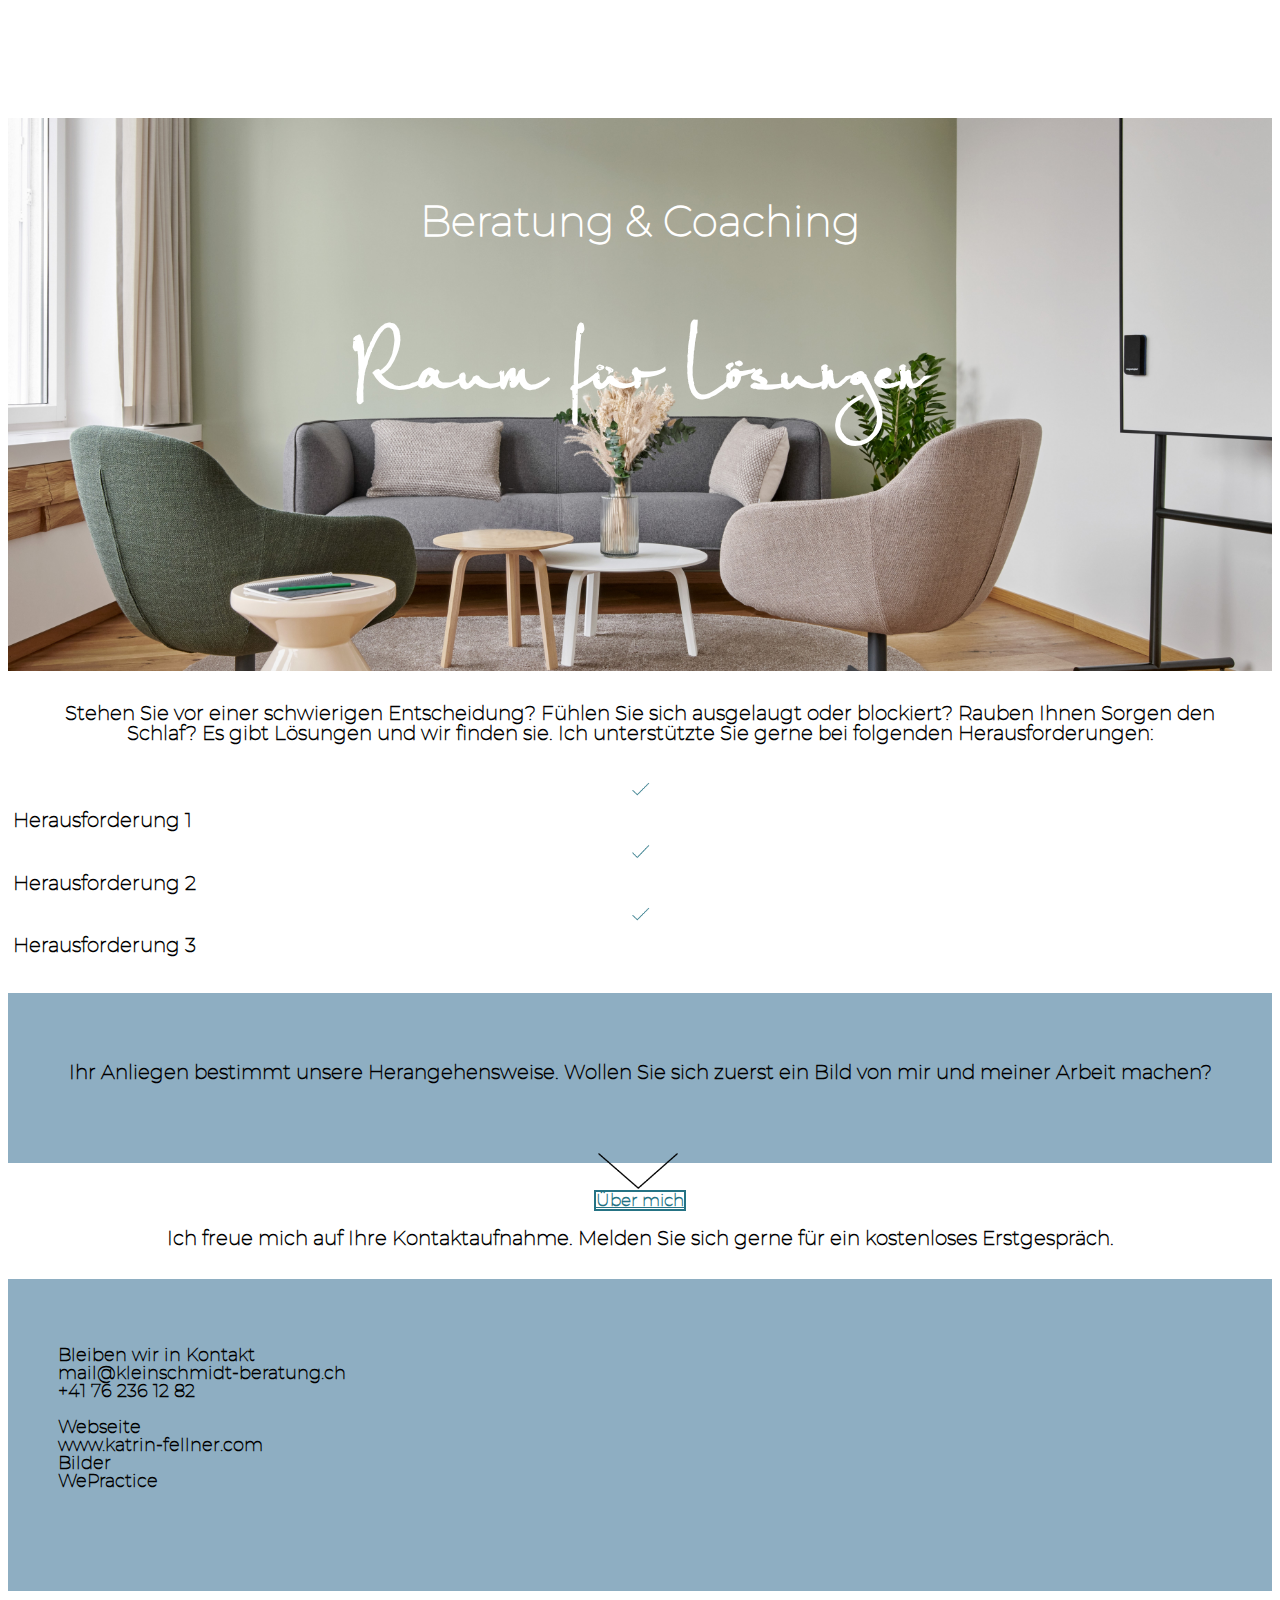
==== commit f4bba3ba: "Überschriften Angebot & Kontakt" ====
--- a/index.html
+++ b/index.html
@@ -53,17 +53,17 @@
     </nav>
 
 <!-- Header Index -->
-<div class="">
-  <img class="welcome-image" src="/img/Wepractice Home ohne Taschentücher.jpg" alt="Coachingraum Wepractice"/> 
+<div class="container-header">
+  <img class="" src="/img/Wepractice Home ohne Taschentücher.jpg" alt="Coachingraum Wepractice" width="100%"/> 
   <h1>Beratung & Coaching</h1>
-  <h2 class="color-dark">Raum für Lösungen</h2>
+  <h2>Raum für Lösungen</h2>
 </div>
 
 <!-- Deine Sorgen - mein Angebot -->
 <!-- Grid Bootstrap Variable width content, re und li Platz, damit die Bulletpoints nicht so am Rand kleben -->
 <div>
       <div class="text-dark">
-        <p class="p-home-under-header">Stehen Sie vor einer schwierigen Entscheidung? 
+        <p class="p-under-header">Stehen Sie vor einer schwierigen Entscheidung? 
           Fühlen Sie sich ausgelaugt oder blockiert? 
           Rauben Ihnen Sorgen den Schlaf?
           Es gibt Lösungen und wir finden sie. Ich unterstützte Sie gerne bei folgenden Herausforderungen:
--- a/src/style.css
+++ b/src/style.css
@@ -47,48 +47,45 @@
 }
 
 h1 {
-  margin-top: -550px;
-  padding: 180px 0px 0px 0px;
+  position: absolute;
+  top: 40px;
+  color: white;
   font-size: 40px;
-  color: var(--primary-color);
+  width: 100%;
+  text-align: center;
   font-weight: 800;
+}
+
+h2 {
+  position: absolute;
+  top: 100px;
   color: white;
-  text-align: center;
-}
-
-h2 {
-  font-size: 60px;
-  color: white;
+  font-size: 80px;
+  width: 100%;
   text-align: center;
   font-family: Petra Script;
-  padding-bottom: 220px;
-}
-
-.h1-kontakt 
-{
-  font-size: 25px;
-  text-align: center;
-  color: black;
-  margin-top: -140px;
+} 
+
+.h1-kontakt {
+  padding-top: 25px;
+  font-size: 27px;
+  position: static;
 }
 
 .h2-kontakt {
-  text-align: center;
-  color: var(--primary-color);
-  padding-bottom: 30px;
-}
-
-.header {
-  background: url("/img/Wepractice Home ohne Taschentücher.jpg");
-  background-size: cover;
-  background-repeat: no-repeat;
-  width: 100%;
-  padding-top: 15px;
-  padding-bottom: 240px;
-  margin-bottom: -17px;
-
-}
-
+  position: static;
+  font-size: 55px;
+  margin-bottom: 20px;
+}
+
+p.p-under-header {
+  padding: 30px 40px 30px 40px;
+  margin: 0 auto;
+}
+
+.container-header {
+  position: relative;
+}
 
 h1.h1-uebermich {
   text-align: center;
@@ -133,45 +130,45 @@
   }
 
 .nav-link {
-    color: black !important;
-    opacity: 90;
-    font-weight: 800;
-    }
-
-    .nav-item {
-      margin-left: 5px;
-      margin-right: 5px;
-      }
-  
-  a.nav-link.active {
-      border-bottom: 1.5px solid var(--primary-color); 
-      }
-  
-  .navbar-brand {
-    width: 250px;
-  }
+  color: black !important;
+  opacity: 90;
+  font-weight: 800;
+  }
+
+  .nav-item {
+    margin-left: 5px;
+    margin-right: 5px;
+    }
+
+a.nav-link.active {
+    border-bottom: 1.5px solid var(--primary-color); 
+    }
+
+.navbar-brand {
+  width: 250px;
+}
 
 .p-center {
-  text-align: center;
-  margin-left: 75px;
-  margin-right: 75px;
-  font-weight: 600;
+text-align: center;
+margin-left: 75px;
+margin-right: 75px;
+font-weight: 600;
 }
 
 .column-text {
-  text-align: left;
-  margin-right: 25px;
-  font-weight: 600;
+text-align: left;
+margin-right: 25px;
+font-weight: 600;
 }
 
 .column-text-left {
-  text-align: right;
-  margin-right: 25px;
-  font-weight: 600;
+text-align: right;
+margin-right: 25px;
+font-weight: 600;
 
 }
 img.welcome-image {
-  width: 100%;
+width: 100%;
 }
 
 div.background-farbig {
@@ -192,7 +189,7 @@
 }
 
 .angebots-illustration {
-  margin-top: -55px;
+  margin-top: 30px;
 }
 
 .btn-light
@@ -288,315 +285,223 @@
   margin: 0px 20px;
 }
 
-
-  @media (max-width: 576px) {
-   .gallery-ausblenden {
-    display: none;
-  } 
-   
-    body {
-      width: 100;
-    } 
-
-    img.navbar-brand {
-      width: 45%;
-    }
-
-    a.nav-link.active {
-      border-bottom: none
-      }
-
-      h1 {
-        font-size: 22px;
-        padding-bottom: 0px;
-        text-align: center;
-        padding-right: 10px;
-        margin-top: -390px;
-      }
-  
-      h2 {
-        font-size: 50px;
-        padding-bottom: 80px;
-        margin-left: 0px;
-        padding-right: 10px;
-        text-align: center;
-      }
-
-      h1.h1-uebermich {
-        padding-top: 400px;
-      }
-
-      h2.h2-uebermich {
-        font-size:45px;
-        color: var(--primary-color);
-      }
-
-      .h1-angebot {
-      font-size: 22px;
-      text-align: center;
-      color: black;
-    }
-
-    p.p-home-under-header {
-      padding: 60px 20px 10px 20px;
-    }
-
-    p {
-      padding: 10px 0px 10px 0px;
-
-    }
-
-    img.welcome-image {
-      width: 100%;
-    }
-
-    img.angebots-illustration {
-      width: 250px;
-      margin-top: -30px;
-    }
-
-    .einführungstext {
-      padding: 0px;
-    }
-
-    div.card-body {
-      margin-left: 30px;
-      margin-right: 30px;
-    }
-
-    .card {
-      margin-bottom: 20px;
-    }
-
-    p, .btn-light, .btn-light-reverse, a {
+@media (max-width: 280px) {
+
+  h1 {
+    font-size: 14px;
+    top: 9%;
+    }
+    
+  h2 {
+  font-size: 25px;
+  top: 27%;
+  }
+
+  .angebots-illustration {
+    width: 120px;
+    margin-top: 20px;
+  }
+
+    h1.h1-uebermich {
       font-size: 16px;
     }
 
-    p.kürzel-ende {
-      font-size: 60px;
-      display: none;
-    }
-
-    p.footer-text {
-      font-size: 16px;
-    }
-
-    .network {
-      font-size: 22px;
-    }
-
-    img.portrait-bearbeitet {
-      margin: 0 auto;
-      width: 60%;
-      margin-top: 35px;
-    }
-
-    .column-text-left {
-      text-align: center;
-    }
-
-    .partner {
-      padding-left: 150px;
-      padding-right: 150px;
-      width: 50%;
-    }
-
-    .haken {
-      margin: 0 auto; 
-      padding-right: 10px;
-    }
-
-    .berufliche-station {
-      padding-left: 35px;
-    }
-
-  }
-
-  @media (max-width: 420px) {
+    h2.h2-uebermich {
+      color: var(--primary-color);
+      font-size: 34px;
+    }
+  }
+
+@media (max-width: 420px) {
     
     h1 {
       font-size: 20px;
-      padding-bottom: 0px;
-      text-align: center;
-      padding-top: 237px;
-    }
-
+      top: 8%;
+      }
+      
     h2 {
-      font-size: 40px;
-      padding-bottom: 65px;
-      margin-left: 0px;
-      text-align: center;
-      font-weight: 550;
-      margin-top: -10px;  
-    }
-
-    h1.h1-uebermich {
-      padding-top: 400px;
-      font-size: 20px;
-    }
-
-    h2.h2-uebermich {
-      font-size: 37px;
-      padding-top: 10px;
-    }
-
-    h1.h1-kontakt {
-      font-size: 16px;
-    }
-
-    h2.h2-kontakt {
-      font-size: 33px;
-    }
-
-    p.p-home-under-header {
-      padding: 45px 10px 10px 10px;
-      margin-left: 0px;
-      text-align: center;
-     
-    }
-
-    .einführungstext {
-      margin: 0 auto;
-      padding-left: 40px;
-      padding-right: 40px;
-
-    }
-
-    .btn.btn-light {
-      margin: 0 auto;
-    }
-
-    div.card-body {
-      margin-left: 10px;
-      margin-right: 10px;
-    }
-  
-    img.card-img-top {
-      width: 500;
-      margin: 0 auto;
-      padding: 0;
-    }
-  
-    img.angebots-illustration {
-      width: 200px;
-      margin-top: -30px;
-    }
-
-    .partner {
-      padding-left: 50px;
-      padding-right: 50px;
-      width: 50%;
-    }
-  }
-
-  @media (max-width: 280px) {
+    font-size: 39px;
+    top: 24%;
+    }
+  
+    .angebots-illustration {
+      width: 150px;
+    }
+  
+      h1.h1-uebermich {
+        padding-top: 400px;
+        font-size: 20px;
+      }
+  
+      h2.h2-uebermich {
+        font-size: 37px;
+        padding-top: 10px;
+      }
+
+      .einführungstext {
+        margin: 0 auto;
+        padding-left: 40px;
+        padding-right: 40px;
+  
+      }
+  
+      .btn.btn-light {
+        margin: 0 auto;
+      }
+  
+      div.card-body {
+        margin-left: 10px;
+        margin-right: 10px;
+      }
     
-    h1 {
-      font-size: 18px;
-      padding-bottom: 0px;
-      text-align: center;
-      padding-top: 270px;
-    }
-
-    h2 {
-      font-size: 35px;
-      padding-bottom: px;
-      margin-left: 0px;
-      text-align: center;
-      font-weight: 550;
-      color: white; 
-  
-    }
-
-    h1.h1-uebermich {
-      font-size: 16px;
-    }
-
-    h2.h2-uebermich {
-      color: var(--primary-color);
-      font-size: 34px;
-    }
-
-    p.p-home-under-header {
-      padding: 35px 10px 10px 10px;
-      margin-left: 0px;
-      text-align: center;
-     
-    }
-  }
-
-  @media (min-width: 576px) {
-
-
-    h1 {
-      font-size: 28px;
-      margin-top: -420px;
-    }
-
-    h2 
-    {
-      font-size: 55px;
-      margin-top: 5px;
-      padding-bottom: 150px;
-      margin-bottom: 0px;
-    }
-
-    p.p-home-under-header {
-      padding: 0px 20px 10px 20px;
-    }
-    .einführungstext {
-        padding: 0px;
-        margin-left: 50px;
-        margin-right: 50px;
-      }
-  
-    .column-text-left {
-      text-align: center;
-    }
-
-    p.footer-text {
-      font-size: 13px;
-    }
-
-    p.kürzel-ende {
-      font-size: 40px;
-      display: none;
-    }
-
-    .network {
-      font-size: 18px;
-    }
-
-    .portrait-bearbeitet {
-      margin-top: 40px;
-    }
-
-    .partner {
-      margin: 0;
-      padding: 0;
-    }
-  }
-
-  @media (min-width: 768px) {
-   
-    h1 {
-      font-size: 30px;
-      margin-top: -520px;
-    }
-
-    h2     {
-      font-size: 70px;
-      margin-bottom: 0px;
-      padding-bottom: 270px;
-      margin-top: -20px;
-    }
+      img.card-img-top {
+        width: 500;
+        margin: 0 auto;
+        padding: 0;
+      }
+  
+      .partner {
+        padding-left: 50px;
+        padding-right: 50px;
+        width: 50%;
+      }
+  }
+  
+@media (max-width: 576px) {
+
+  h1 {
+  font-size: 20px;
+  top: 10%;
+  }
+  
+  h2 {
+  font-size: 40px;
+  top: 22%;
+  }
+
+  .angebots-illustration {
+    width: 180px;
+  }
+
+  .gallery-ausblenden {
+  display: none;
+  } 
+    
+  body {
+    width: 100;
+  } 
+
+  img.navbar-brand {
+    width: 45%;
+  }
+
+  a.nav-link.active {
+    border-bottom: none
+    }
+
+  h1.h1-uebermich {
+    padding-top: 400px;
+  }
+
+  h2.h2-uebermich {
+    font-size:45px;
+    color: var(--primary-color);
+  }
+
+  .h1-angebot {
+  font-size: 22px;
+  text-align: center;
+  color: black;
+  }
+
+  p {
+    padding: 10px 0px 10px 0px;
+
+  }
+
+  img.welcome-image {
+    width: 100%;
+  }
+
+  .einführungstext {
+    padding: 0px;
+  }
+
+  div.card-body {
+    margin-left: 30px;
+    margin-right: 30px;
+  }
+
+  .card {
+    margin-bottom: 20px;
+  }
+
+  p, .btn-light, .btn-light-reverse, a {
+    font-size: 16px;
+  }
+
+  p.kürzel-ende {
+    font-size: 60px;
+    display: none;
+  }
+
+  p.footer-text {
+    font-size: 16px;
+  }
+
+  .network {
+    font-size: 22px;
+  }
+
+  img.portrait-bearbeitet {
+    margin: 0 auto;
+    width: 60%;
+    margin-top: 35px;
+  }
+
+  .column-text-left {
+    text-align: center;
+  }
+
+  .partner {
+    padding-left: 150px;
+    padding-right: 150px;
+    width: 50%;
+  }
+
+  .haken {
+    margin: 0 auto; 
+    padding-right: 10px;
+  }
+
+  .berufliche-station {
+    padding-left: 35px;
+  }
+
+}
+
+@media (min-width: 768px) {
+  
+  h1 {
+    font-size: 30px;
+    top: 10%;
+    }
+    
+  h2 {
+  font-size: 60px;
+  top: 22%;
+  }
+
+  .angebots-illustration {
+    width: 220px;
+  }
 
     p {
       padding-top: 0px;
     }
 
     h1.h1-uebermich {
-      padding-top: 535px;
+      padding-top: 735px;
       text-align: left;
       font-size: 24px;  
     }
@@ -605,10 +510,7 @@
       color: var(--primary-color);
       text-align: left;
       font-size: 35px;
-    }
-
-    p.p-home-under-header {
-      padding: 0px 20px 10px 20px;
+      padding-top: 35px;
     }
 
     p.p-left {
@@ -638,18 +540,20 @@
 
   }
 
-  @media (min-width: 992px) {
-   
-    h1 {
-      margin-top: -650px;
-      font-size: 40px;
-    }
-
-    h2 {
-      font-size: 90px;
-      margin-top: -25px;
-      padding-bottom: 400px;
-    }
+@media (min-width: 992px) {
+  h1 {
+    font-size: 40px;
+    top: 10%;
+    }
+      
+  h2 {
+  font-size: 80px;
+  top: 22%;
+  }
+
+  .angebots-illustration {
+    width: 270px;
+  }
 
     h1.h1-uebermich {
       text-align: left; 
@@ -683,18 +587,21 @@
 
   }
 
-  @media (min-width: 1024px) {
+@media (min-width: 1024px) {
    
-    h1 {
-      margin-top: -600px;
-      font-size: 40px;
-    }
-
-    h2 {
-      font-size: 90px;
-      margin-top: -25px;
-      padding-bottom: 310px;
-    }
+  h1 {
+    font-size: 40px;
+    top: 10%;
+    }
+    
+  h2 {
+  font-size: 80px;
+  top: 22%;
+  }
+
+  .angebots-illustration {
+    width: 320px;
+  }
 
     h1.h1-uebermich {
       text-align: left; 
@@ -728,17 +635,15 @@
 
   }
 
-  @media (min-width: 1280px) {
-   
-    h1 {
-      margin-top: -700px;
-      font-size: 40px;
-    }
-
+@media (min-width: 1280px) {
+  h1 {
+    font-size: 42px;
+    top: 10%;
+    }
+    
     h2 {
-      font-size: 90px;
-      margin-top: -25px;
-      padding-bottom: 398px;
+    font-size: 90px;
+    top: 22%;
     }
 
     h1.h1-uebermich {
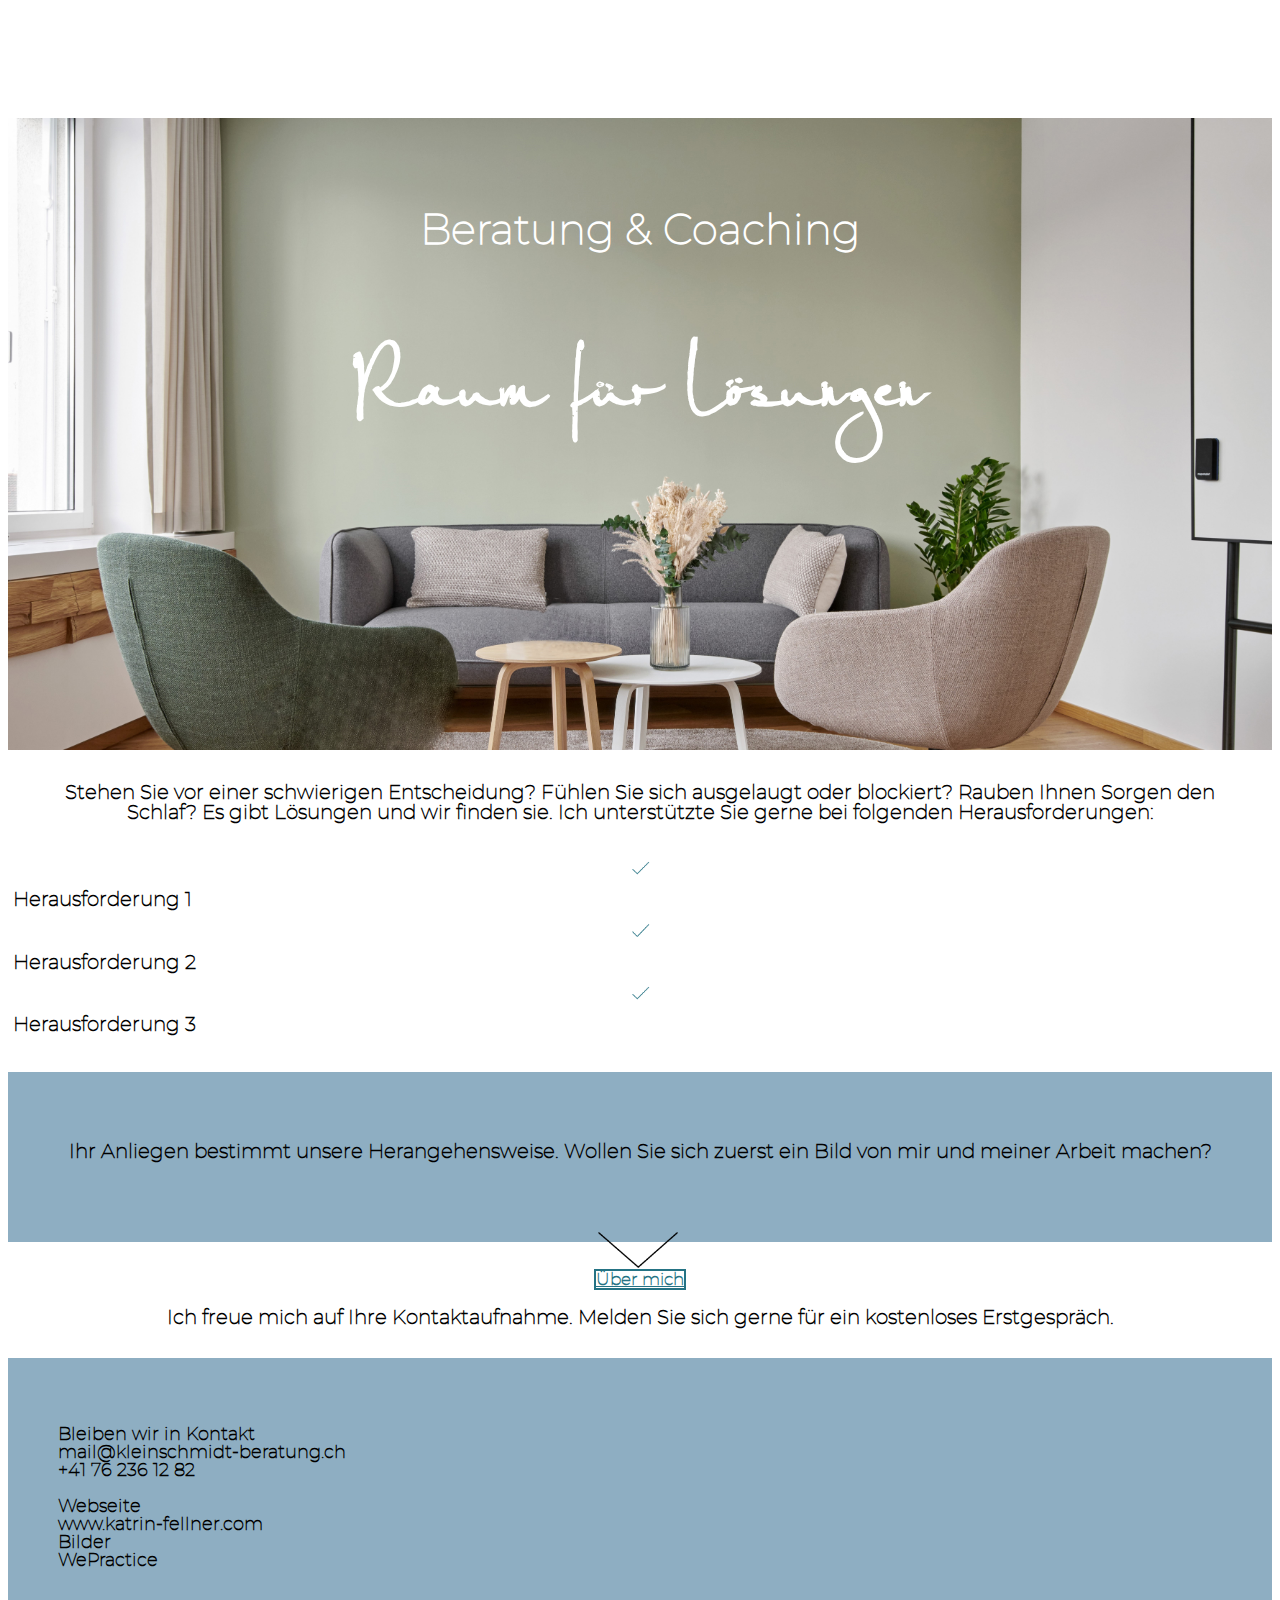
==== commit 0506631e: "Neue Headerbilder Home & Angebot" ====
--- a/index.html
+++ b/index.html
@@ -54,7 +54,7 @@
 
 <!-- Header Index -->
 <div class="container-header">
-  <img class="" src="/img/Wepractice Home ohne Taschentücher.jpg" alt="Coachingraum Wepractice" width="100%"/> 
+  <img class="" src="/img/Wepractice Home bearbeitet Tisch 2 auch weg.jpg" alt="Coachingraum Wepractice" width="100%"/> 
   <h1>Beratung & Coaching</h1>
   <h2>Raum für Lösungen</h2>
 </div>
--- a/src/style.css
+++ b/src/style.css
@@ -83,6 +83,10 @@
   margin: 0 auto;
 }
 
+.angebot-headerbild {
+  opacity: 60%;
+}
+
 .container-header {
   position: relative;
 }
